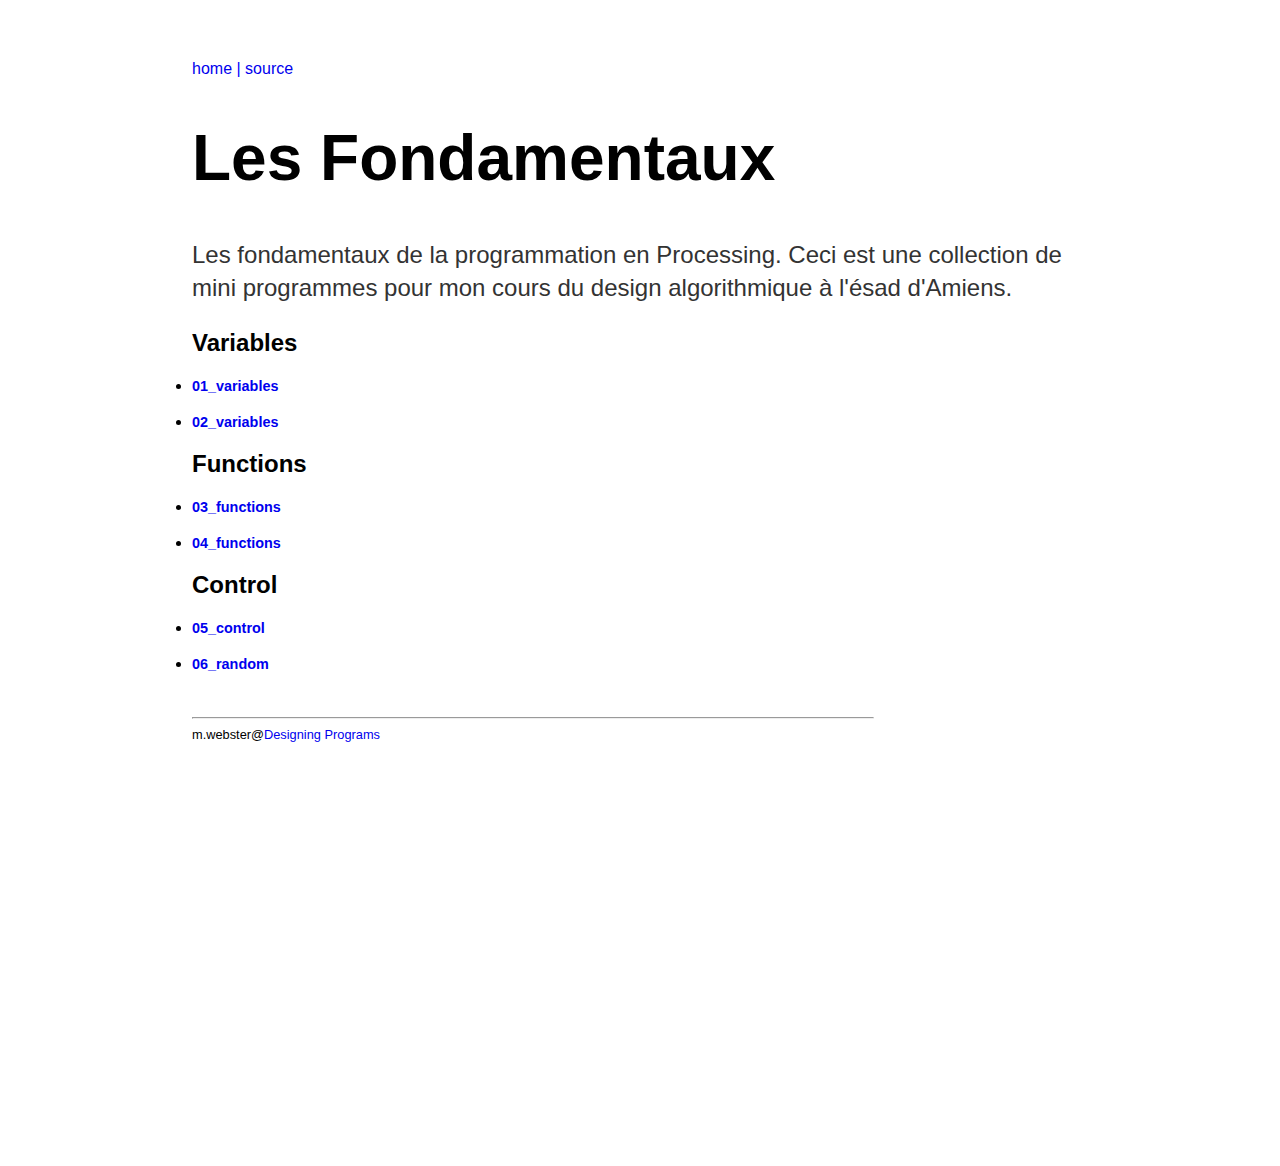
==== index.html @ 9b999587 "Slight modifs" ====
<!DOCTYPE html>
<html>
  <head>
    <meta charset="utf-8">
    <title>Fundamentals</title>
    <link type="text/css" rel="stylesheet" href="css/main.css" media="screen,projection" />

    <!-- Mobile Specific Metas
        –––––––––––––––––––––––––––––––––––––––––––––––––– -->
        <meta name="viewport" content="width=device-width, initial-scale=1.0" />

        <!-- External JS libs
        –––––––––––––––––––––––––––––––––––––––––––––––––– -->
        <script src="libraries/p5.js"></script>
        <script src="js/01_variables.js"></script>
  </head>
  <body>
    <nav><a href="https://freeartbureau.github.io/DP_000/">home</a><span> | </span><a href="https://github.com/FreeArtBureau/fundamentals">source</a></nav>

    <h1>Les Fondamentaux</h1>
    <p>
      Les fondamentaux de la programmation en Processing.
      Ceci est une collection de mini programmes pour mon cours du design algorithmique à l'ésad d'Amiens.
    </p>
    <h2>Variables</h2>
    <li><h4><a href="https://freeartbureau.github.io/DP_000/pages/sketch-000.html">01_variables</a></h4></li>
    <li><h4><a href="https://freeartbureau.github.io/DP_000/pages/sketch-002.html">02_variables</a></h4></li>

    <h2>Functions</h2>
    <li><h4><a href="https://freeartbureau.github.io/DP_000/pages/sketch-003.html">03_functions</a></h4></li>
    <li><h4><a href="https://freeartbureau.github.io/DP_000/pages/sketch-004.html">04_functions</a></h4></li>

    <h2>Control</h2>
    <li><h4><a href="https://freeartbureau.github.io/DP_000/pages/sketch-005.html">05_control</a></h4></li>
    <li><h4><a href="https://freeartbureau.github.io/DP_000/pages/sketch-006.html">06_random</a></h4></li>


    </br>
  <hr />

    <footer>
        m.webster@<a href="https://github.com/FreeArtBureau/fundamentals">Designing Programs</a>
    </footer>
  </body>
</html>
---- css/main.css ----
/**
 * CSS: fundamentals
 * https://freeartbureau.github.io/fundamentals/
 */

body {
    font-family:'Helvetica', 'Arial', 'Sans-Serif';
    margin: 60px auto;
    width: 70%;
}

a {
    text-decoration: none;
}

a:hover {
    color: red;
    text-decoration: underline;
}

h1 {
    font-size: 4em;
}

h4 {
    font-size: 0.9em;
}


p {
    font-size: 1.5em;
    line-height: 1.4em;
    color: #333;
}

footer {
    margin-top: 5px;
    font-size: .8em;
}


nav {
  font-size: 1.0em;
  color: blue;
}

hr {
  margin-left: 0;
  width: 680px;
}
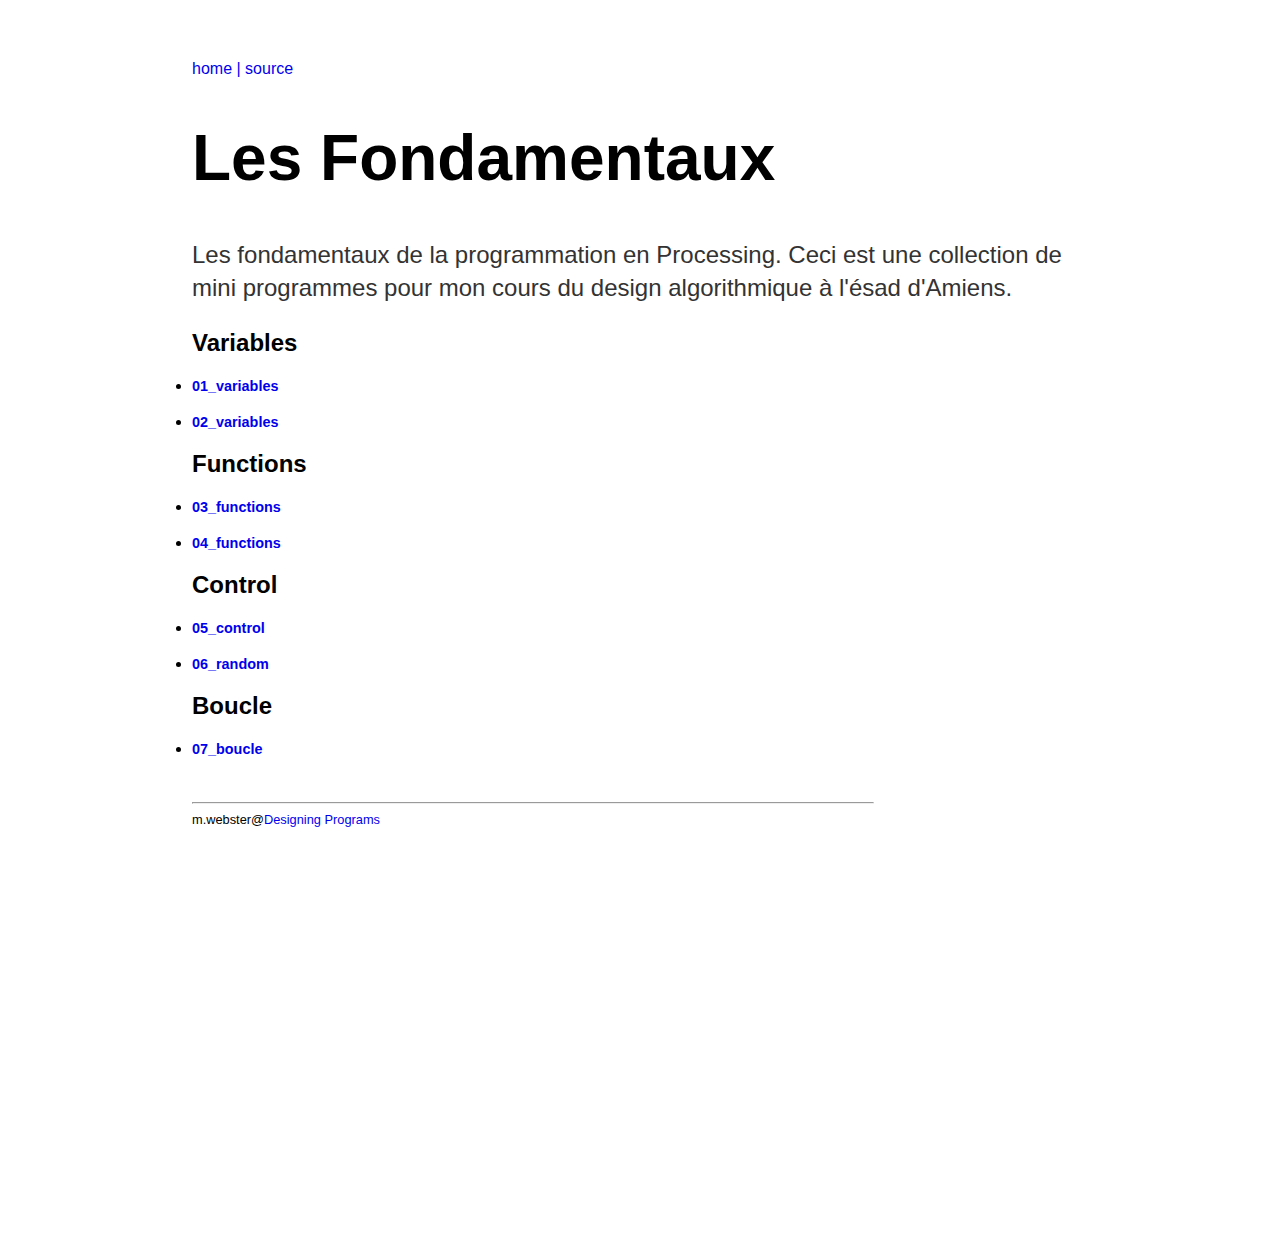
==== commit 1e7e393a: "Added boucle" ====
--- a/index.html
+++ b/index.html
@@ -34,6 +34,8 @@
     <li><h4><a href="https://freeartbureau.github.io/DP_000/pages/sketch-005.html">05_control</a></h4></li>
     <li><h4><a href="https://freeartbureau.github.io/DP_000/pages/sketch-006.html">06_random</a></h4></li>
 
+    <h2>Boucle</h2>
+    <li><h4><a href="https://freeartbureau.github.io/DP_000/pages/sketch-007.html">07_boucle</a></h4></li>
 
     </br>
   <hr />
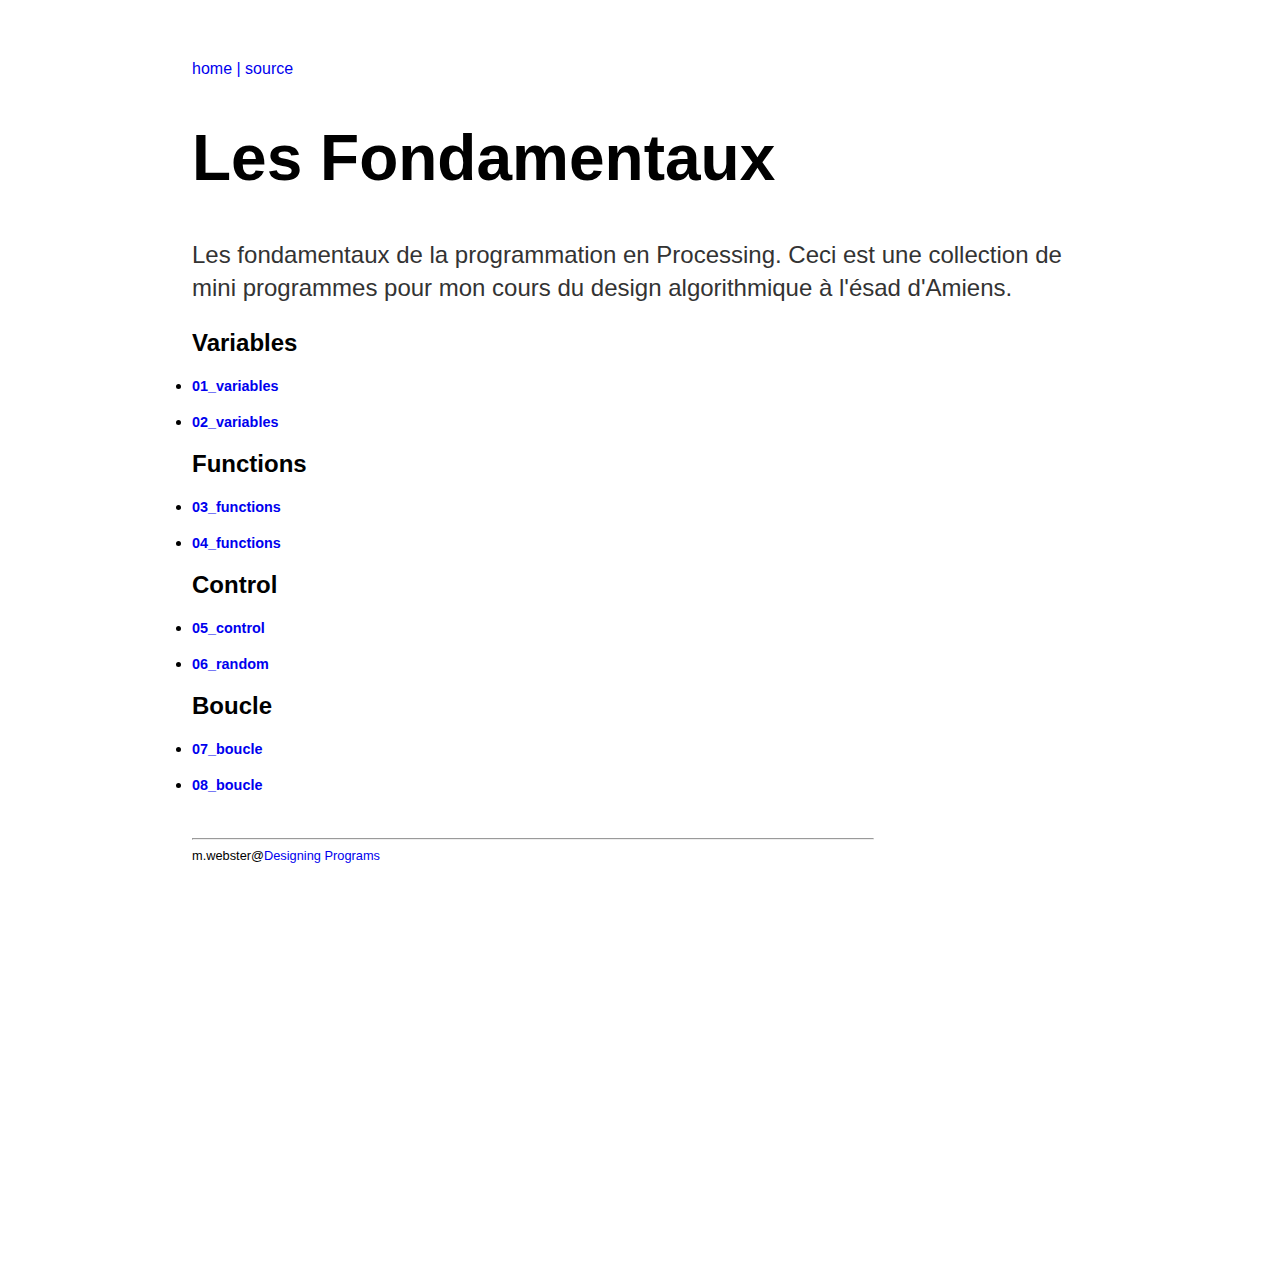
==== commit ca16187d: "index add" ====
--- a/index.html
+++ b/index.html
@@ -36,6 +36,7 @@
 
     <h2>Boucle</h2>
     <li><h4><a href="https://freeartbureau.github.io/DP_000/pages/sketch-007.html">07_boucle</a></h4></li>
+    <li><h4><a href="https://freeartbureau.github.io/DP_000/pages/sketch-008.html">08_boucle</a></h4></li>
 
     </br>
   <hr />
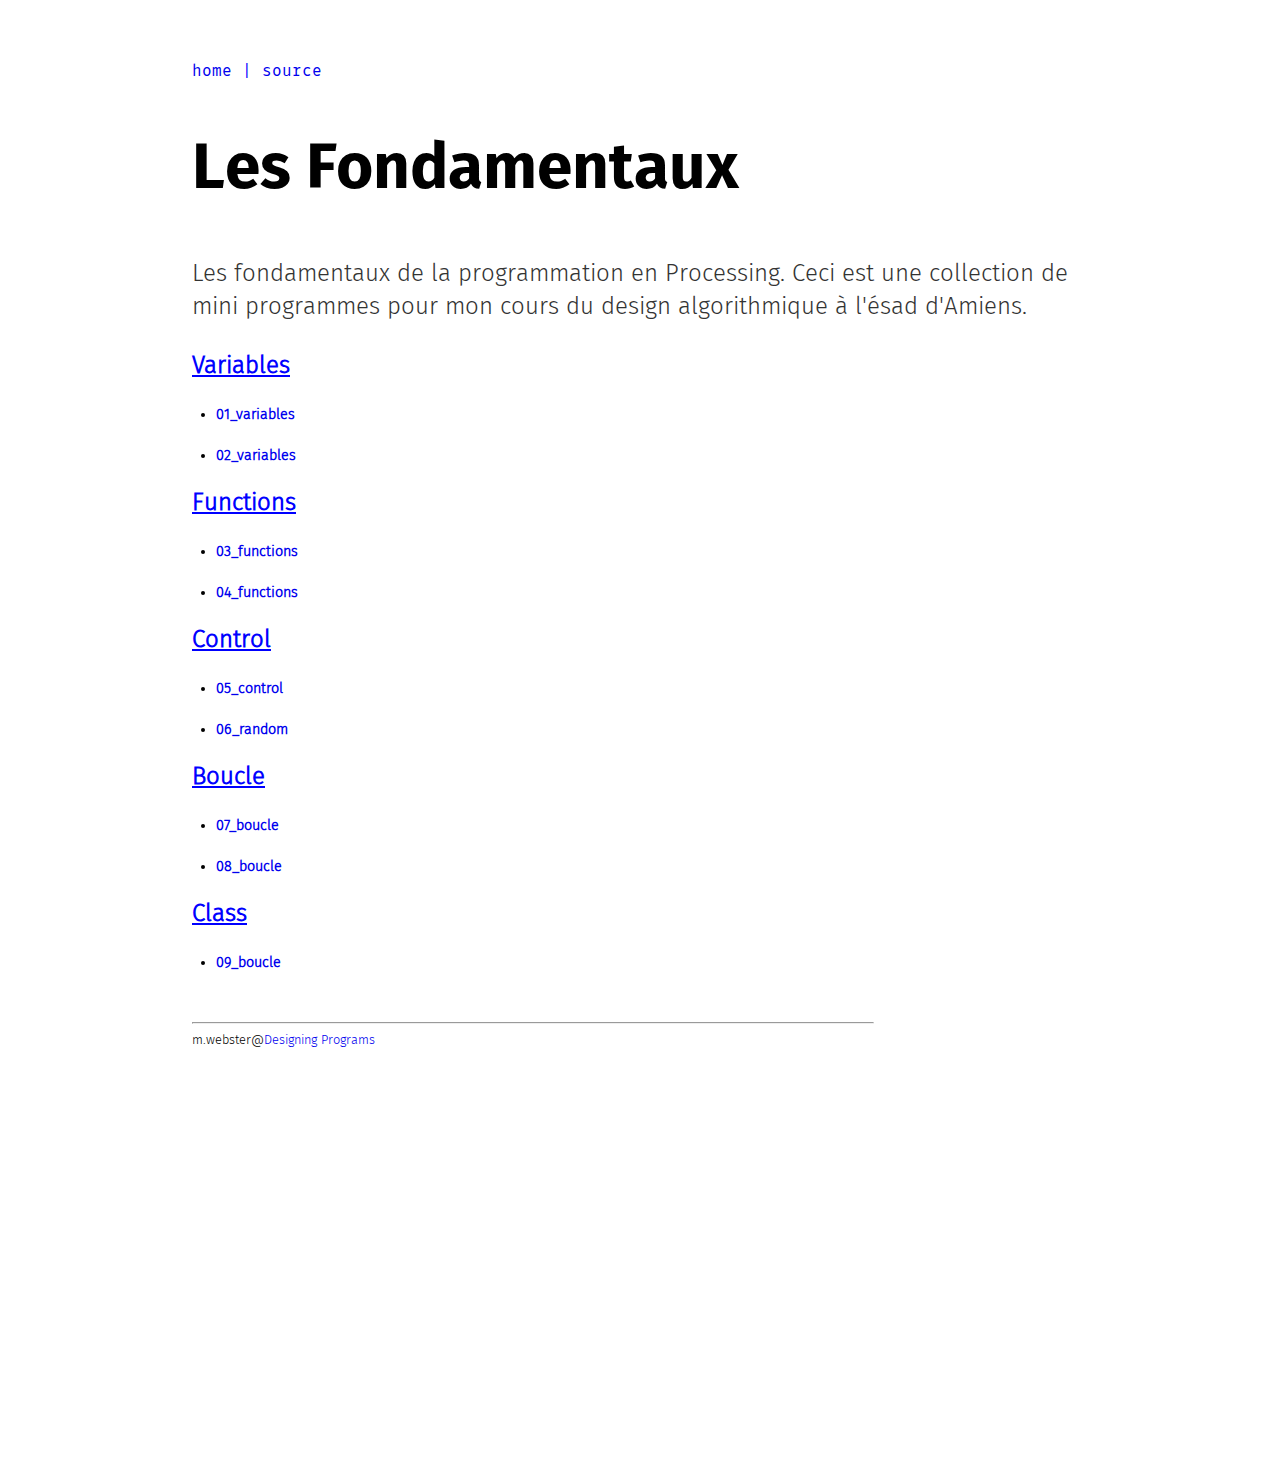
==== commit 87e2924b: "formatting" ====
--- a/index.html
+++ b/index.html
@@ -38,6 +38,9 @@
     <li><h4><a href="https://freeartbureau.github.io/DP_000/pages/sketch-007.html">07_boucle</a></h4></li>
     <li><h4><a href="https://freeartbureau.github.io/DP_000/pages/sketch-008.html">08_boucle</a></h4></li>
 
+    <h2>Class</h2>
+    <li><h4><a href="https://freeartbureau.github.io/DP_000/pages/sketch-009.html">09_boucle</a></h4></li>
+
     </br>
   <hr />
 
--- a/css/main.css
+++ b/css/main.css
@@ -3,8 +3,32 @@
  * https://freeartbureau.github.io/fundamentals/
  */
 
+ @font-face {
+    font-family: 'firaMono';
+    src:url('../fonts/fira/FiraMono-Regular.ttf') format('truetype');
+    text-rendering: optimizeLegibility;
+}
+
+@font-face {
+    font-family: 'firaLight';
+    src:url('../fonts/firaSans/FiraSans-Light.ttf') format('truetype');
+    text-rendering: optimizeLegibility;
+}
+
+@font-face {
+    font-family: 'firaBold';
+    src:url('../fonts/firaSans/FiraSans-Bold.ttf') format('truetype');
+    text-rendering: optimizeLegibility;
+}
+
+@font-face {
+    font-family: 'FiraLightItalic';
+    src:url('../fonts/firaSans/FiraSans-LightItalic.ttf') format('truetype');
+    text-rendering: optimizeLegibility;
+}
+
 body {
-    font-family:'Helvetica', 'Arial', 'Sans-Serif';
+    font-family:'firaLight';
     margin: 60px auto;
     width: 70%;
 }
@@ -19,7 +43,13 @@
 }
 
 h1 {
+    font-family: "firaBold";
     font-size: 4em;
+}
+
+h2 {
+  color: blue;
+  text-decoration: underline;
 }
 
 h4 {
@@ -40,6 +70,7 @@
 
 
 nav {
+  font-family: "firaMono";
   font-size: 1.0em;
   color: blue;
 }
@@ -48,3 +79,7 @@
   margin-left: 0;
   width: 680px;
 }
+
+li {
+  margin-left: 1.5em;
+}
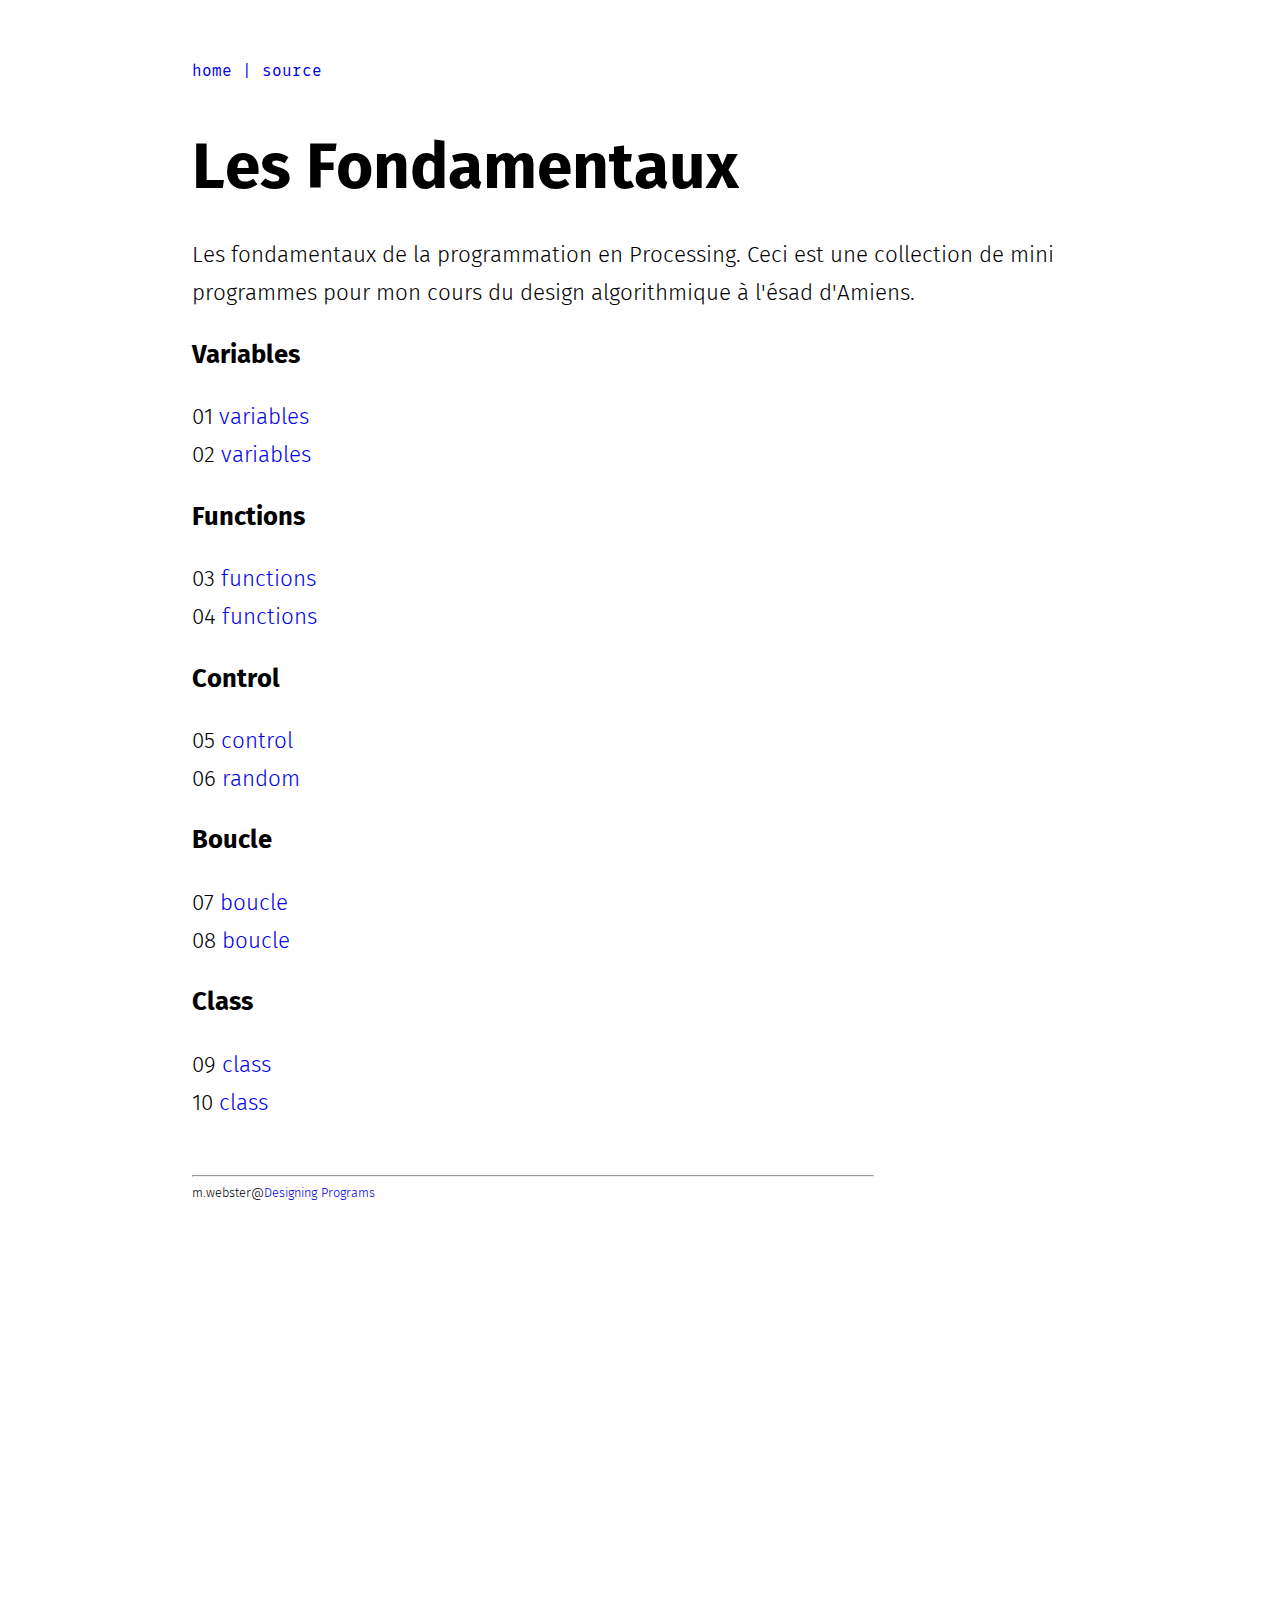
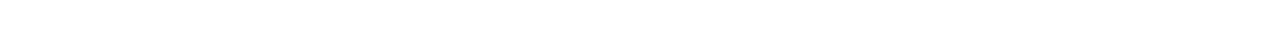
==== commit c6a619c8: "Added Class" ====
--- a/index.html
+++ b/index.html
@@ -15,32 +15,34 @@
         <script src="js/01_variables.js"></script>
   </head>
   <body>
-    <nav><a href="https://freeartbureau.github.io/DP_000/">home</a><span> | </span><a href="https://github.com/FreeArtBureau/fundamentals">source</a></nav>
+    <nav><a href="#">home</a><span> | </span><a href="https://github.com/FreeArtBureau/fundamentals">source</a></nav>
 
     <h1>Les Fondamentaux</h1>
-    <p>
-      Les fondamentaux de la programmation en Processing.
-      Ceci est une collection de mini programmes pour mon cours du design algorithmique à l'ésad d'Amiens.
-    </p>
+        <p>
+        Les fondamentaux de la programmation en Processing.
+        Ceci est une collection de mini programmes pour mon cours du design algorithmique à l'ésad d'Amiens.
+        </p>
+
     <h2>Variables</h2>
-    <li><h4><a href="https://freeartbureau.github.io/DP_000/pages/sketch-000.html">01_variables</a></h4></li>
-    <li><h4><a href="https://freeartbureau.github.io/DP_000/pages/sketch-002.html">02_variables</a></h4></li>
+    <p>01 <a href="pages/sketch-000.html">variables</a></br>
+       02 <a href="pages/sketch-002.html">variables</a></p>
 
     <h2>Functions</h2>
-    <li><h4><a href="https://freeartbureau.github.io/DP_000/pages/sketch-003.html">03_functions</a></h4></li>
-    <li><h4><a href="https://freeartbureau.github.io/DP_000/pages/sketch-004.html">04_functions</a></h4></li>
+    <p>03 <a href="pages/sketch-003.html">functions</a></br>
+       04 <a href="pages/sketch-004.html">functions</a><p>
 
     <h2>Control</h2>
-    <li><h4><a href="https://freeartbureau.github.io/DP_000/pages/sketch-005.html">05_control</a></h4></li>
-    <li><h4><a href="https://freeartbureau.github.io/DP_000/pages/sketch-006.html">06_random</a></h4></li>
+    <p>05 <a href="pages/sketch-005.html">control</a></br>
+       06 <a href="pages/sketch-006.html">random</a><p>
+
 
     <h2>Boucle</h2>
-    <li><h4><a href="https://freeartbureau.github.io/DP_000/pages/sketch-007.html">07_boucle</a></h4></li>
-    <li><h4><a href="https://freeartbureau.github.io/DP_000/pages/sketch-008.html">08_boucle</a></h4></li>
+    <p>07 <a href="pages/sketch-007.html">boucle</a></br>
+       08 <a href="pages/sketch-008.html">boucle</a></p>
 
     <h2>Class</h2>
-    <li><h4><a href="https://freeartbureau.github.io/DP_000/pages/sketch-009.html">09_boucle</a></h4></li>
-
+      <p>09 <a href="pages/sketch-009.html">class</a></br>
+         10 <a href="pages/sketch-008.html">class</a></p>
     </br>
   <hr />
 
--- a/css/main.css
+++ b/css/main.css
@@ -38,29 +38,41 @@
 }
 
 a:hover {
-    color: red;
+    color: green;
     text-decoration: underline;
 }
 
 h1 {
     font-family: "firaBold";
     font-size: 4em;
+    margin-bottom: 0.1em;
 }
 
 h2 {
-  color: blue;
-  text-decoration: underline;
+  font-family: "firaBold";
+  font-size: 1.6em;
+  line-height: 1.6em;
+  margin-top: 0.1em;
+  margin-bottom: 0.1em;
 }
 
 h4 {
-    font-size: 0.9em;
+  font-family: "FiraLightItalic";
+  font-size: 0.9em;
+  line-height: 0.3em;
+  margin-bottom: 2%;
 }
 
+.info{
+    font-family: "firaBold";
+    font-size: 0.9em;
+    line-height: 0.6em;
+}
 
 p {
-    font-size: 1.5em;
-    line-height: 1.4em;
-    color: #333;
+  font-family:'firaLight';
+  font-size: 1.4em;
+  line-height: 1.7em;
 }
 
 footer {
@@ -79,7 +91,3 @@
   margin-left: 0;
   width: 680px;
 }
-
-li {
-  margin-left: 1.5em;
-}
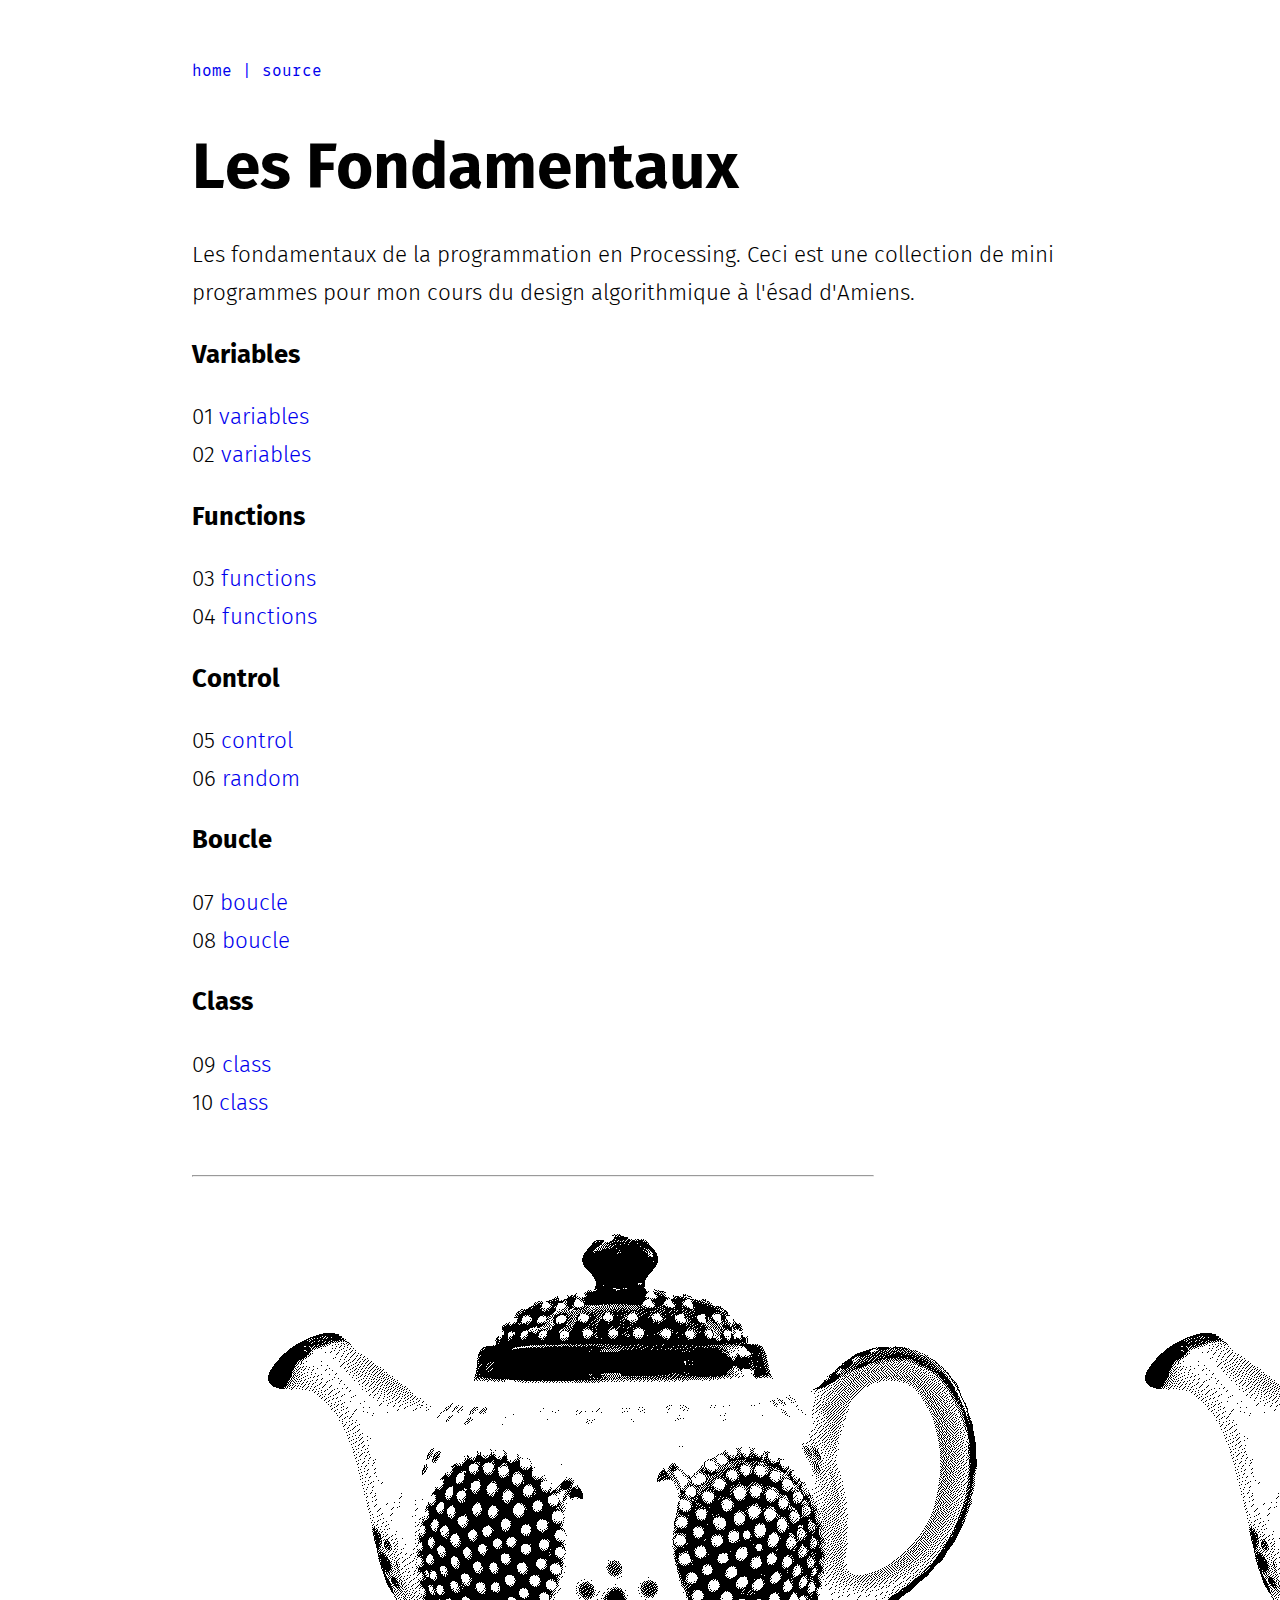
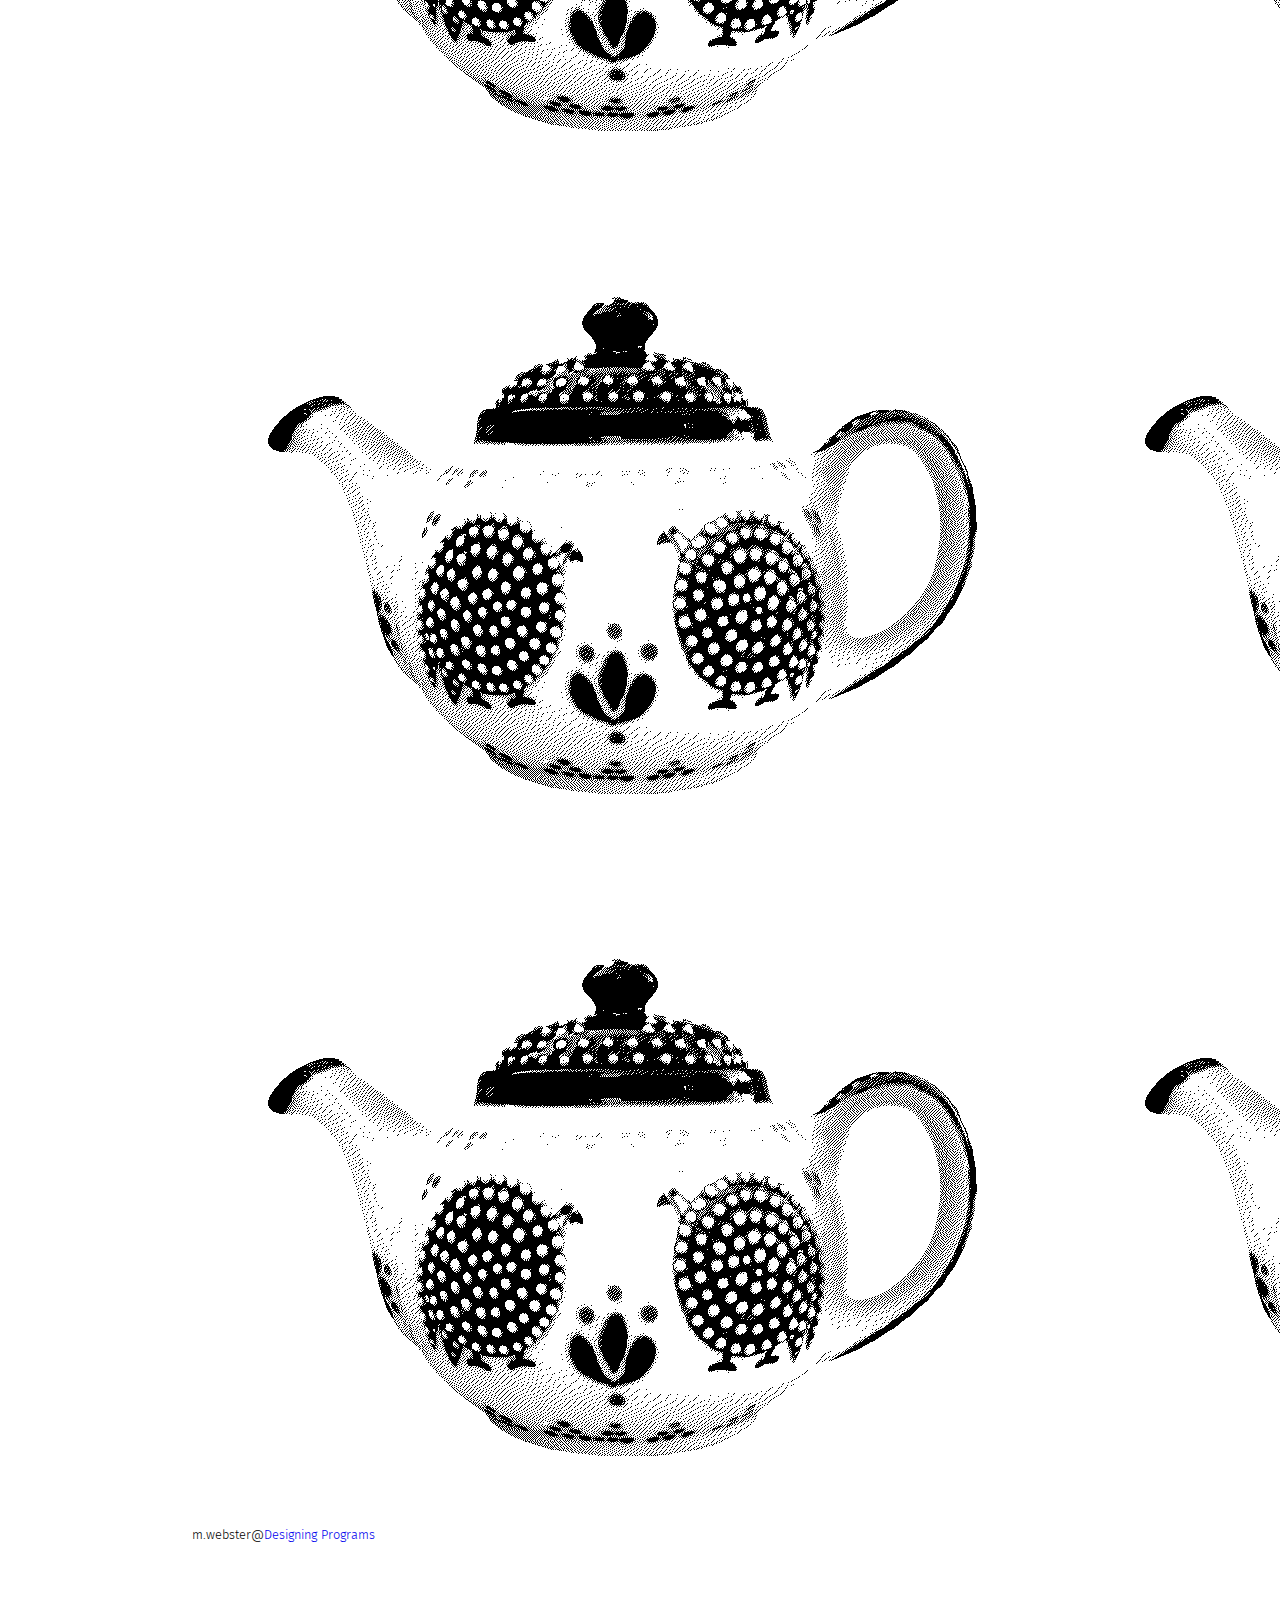
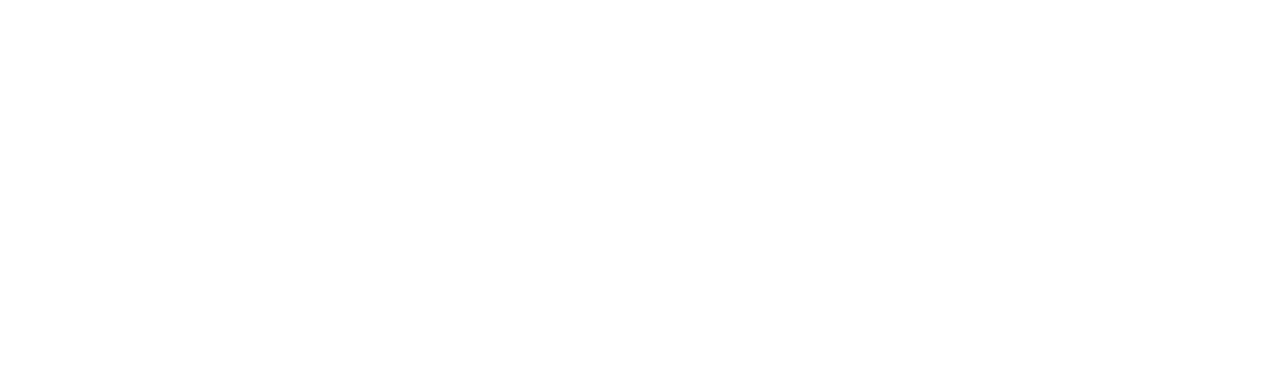
==== commit c09dde02: "Changed main menu layout" ====
--- a/index.html
+++ b/index.html
@@ -46,6 +46,20 @@
     </br>
   <hr />
 
+  <section class="body_text">
+      <div class="cards">
+          <div><img class="grow" src="media/ditherT.png" alt=""></img></div>
+          <div><img class="grow" src="media/ditherT.png" alt=""></img></div>
+          <div><img class="grow" src="media/ditherT.png" alt=""></img></div>
+          <div><img class="grow" src="media/ditherT.png" alt=""></img></div>
+          <div><img class="grow" src="media/ditherT.png" alt=""></img></div>
+          <div><img class="grow" src="media/ditherT.png" alt=""></img></div>
+          <div><img class="grow" src="media/ditherT.png" alt=""></img></div>
+          <div><img class="grow" src="media/ditherT.png" alt=""></img></div>
+          <div><img class="grow" src="media/ditherT.png" alt=""></img></div>
+      </div>
+      </section>
+
     <footer>
         m.webster@<a href="https://github.com/FreeArtBureau/fundamentals">Designing Programs</a>
     </footer>
--- a/css/main.css
+++ b/css/main.css
@@ -58,15 +58,16 @@
 
 h4 {
   font-family: "FiraLightItalic";
-  font-size: 0.9em;
+  font-size: 1.0em;
   line-height: 0.3em;
   margin-bottom: 2%;
 }
 
 .info{
-    font-family: "firaBold";
+    font-family: "firaMono";
     font-size: 0.9em;
-    line-height: 0.6em;
+    line-height: 0.8em;
+    color: red;
 }
 
 p {
@@ -91,3 +92,16 @@
   margin-left: 0;
   width: 680px;
 }
+
+.cards{
+  display: grid;
+  grid-template-columns: repeat(3, 1fr);
+  grid-template-rows: 2fr;
+  grid-gap: 50px;
+}
+
+.cards div{
+  margin-left: 20px;
+  padding: 0.2em;
+
+}
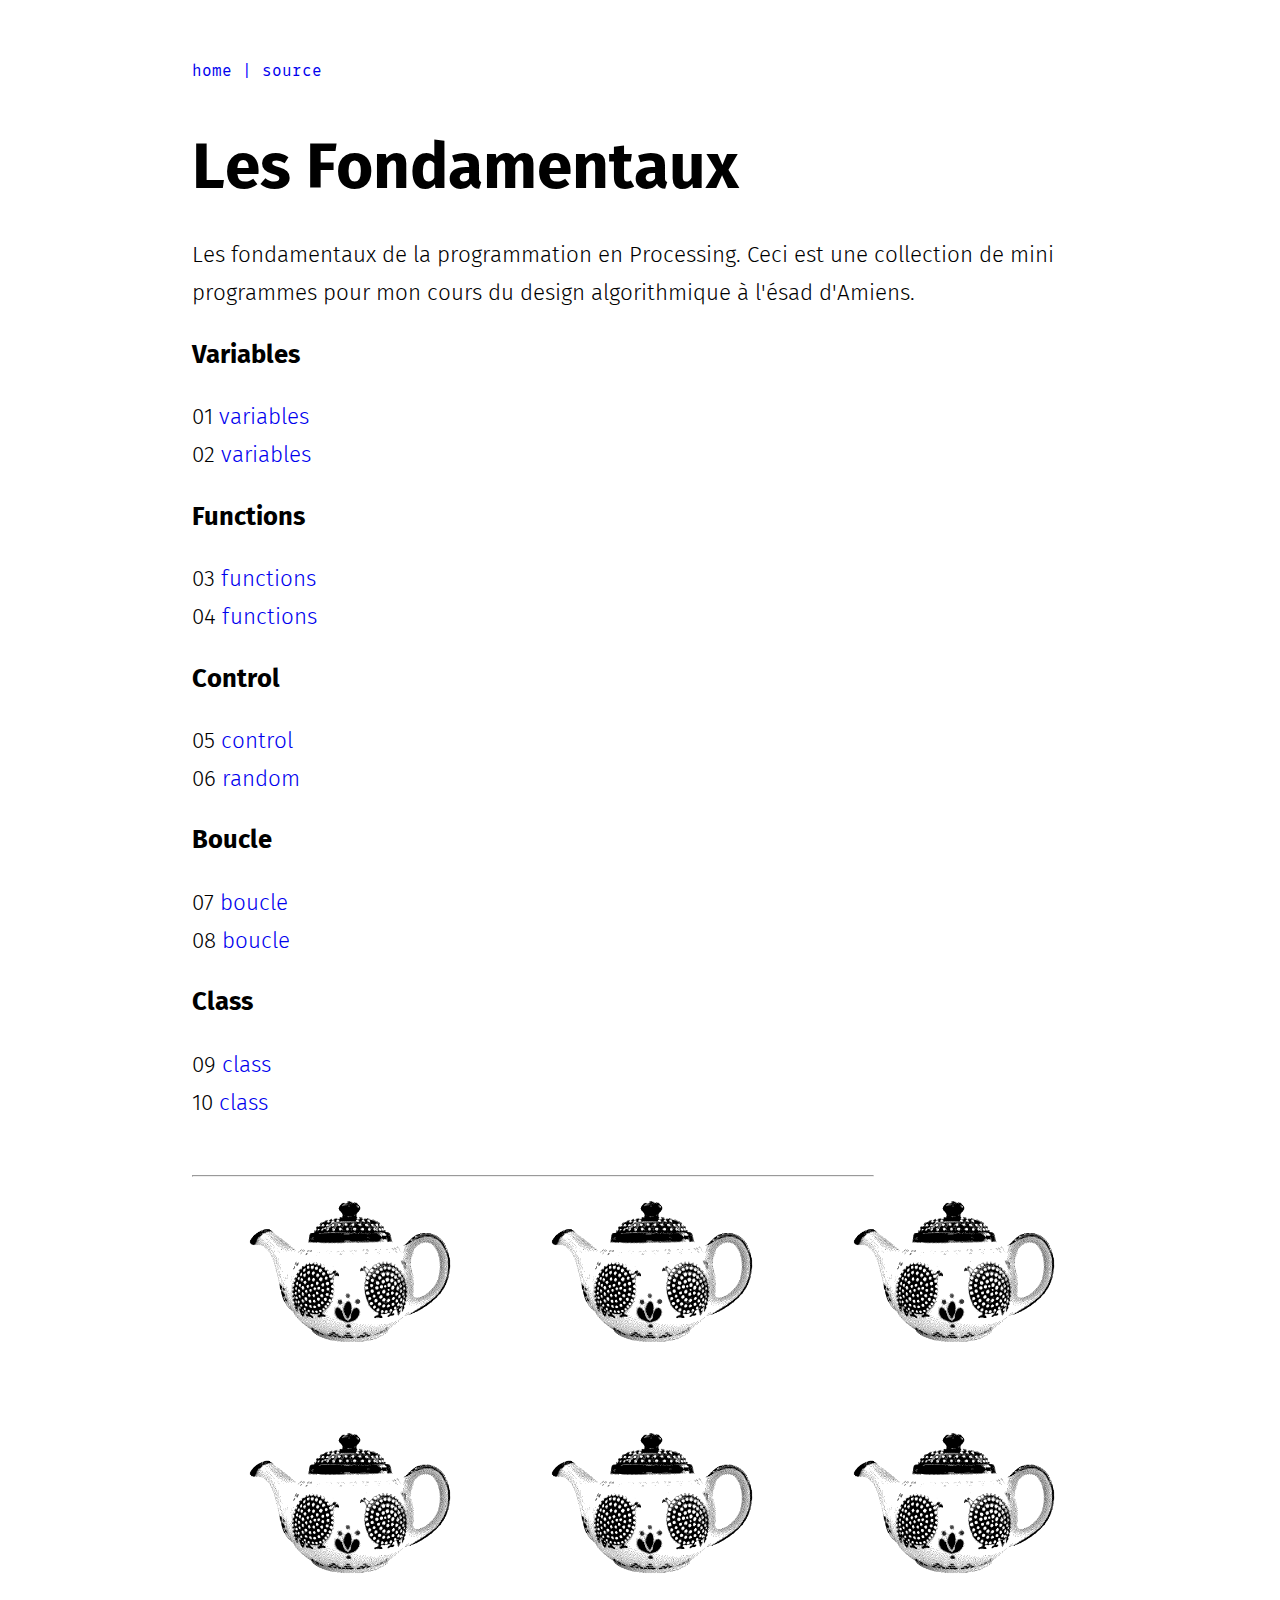
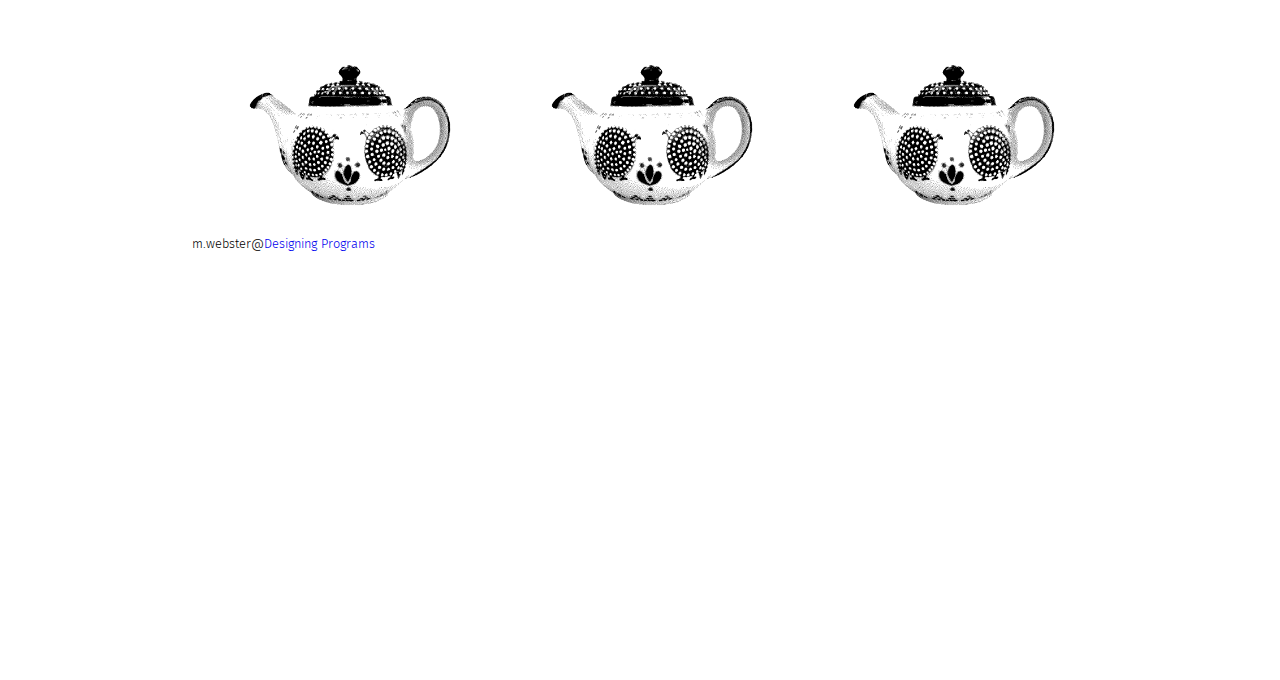
==== commit 9dabfbf8: "mod" ====
--- a/index.html
+++ b/index.html
@@ -58,7 +58,7 @@
           <div><img class="grow" src="media/ditherT.png" alt=""></img></div>
           <div><img class="grow" src="media/ditherT.png" alt=""></img></div>
       </div>
-      </section>
+  </section>
 
     <footer>
         m.webster@<a href="https://github.com/FreeArtBureau/fundamentals">Designing Programs</a>
--- a/css/main.css
+++ b/css/main.css
@@ -93,6 +93,16 @@
   width: 680px;
 }
 
+.body_text {
+  position: relative;
+  width: 100%;
+  max-width: 960px;
+  /*margin: 0 auto;*/
+  margin: 5px auto 6px auto;
+  padding: 0 20px;
+  box-sizing: border-box;
+}
+
 .cards{
   display: grid;
   grid-template-columns: repeat(3, 1fr);
@@ -105,3 +115,41 @@
   padding: 0.2em;
 
 }
+
+
+@media (min-width: 901px) {
+  .container {
+    /*display:grid;*/
+    /*margin: 5% 5%;*/
+
+    /* top | horizontal | bottom */
+    /* margin: 1em auto 2em; */
+
+    /* top | right | bottom | left */
+    /* margin: 2px 1em 0 auto; */
+
+  }
+}
+
+/**
+ * Transitions
+ */
+
+ img {
+   max-width: 100%;
+ 	 height: auto;
+ }
+
+
+ img.grow {
+     -webkit-transition: -webkit-transform 0.3s; /* Safari */
+      transition: transform 0.3s;
+ }
+
+ img.grow:hover {
+       -webkit-transition-timing-function: ease-out; /* Safari and Chrome */
+        transition-timing-function: ease-out;
+       -webkit-transform: scale(1.1);
+       -ms-transform: scale(1.1);
+       transform: scale(1.1);
+ }
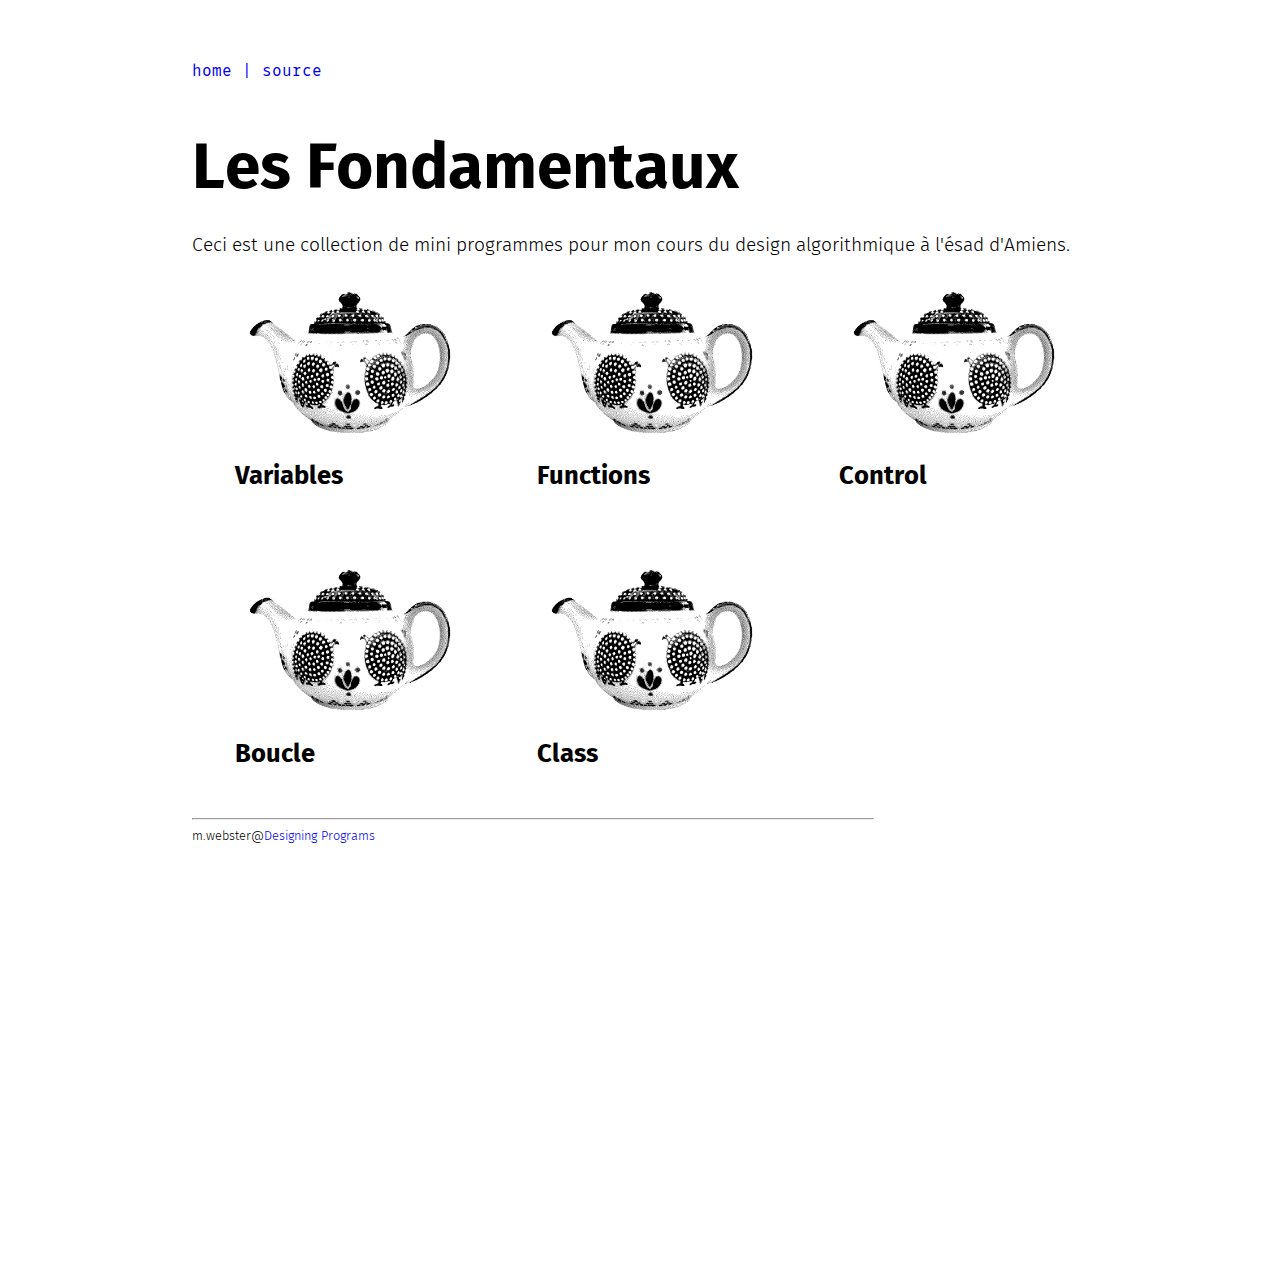
==== commit 82ba3dc7: "Grid layout fixed" ====
--- a/index.html
+++ b/index.html
@@ -19,46 +19,27 @@
 
     <h1>Les Fondamentaux</h1>
         <p>
-        Les fondamentaux de la programmation en Processing.
         Ceci est une collection de mini programmes pour mon cours du design algorithmique à l'ésad d'Amiens.
         </p>
 
-    <h2>Variables</h2>
-    <p>01 <a href="pages/sketch-000.html">variables</a></br>
-       02 <a href="pages/sketch-002.html">variables</a></p>
-
-    <h2>Functions</h2>
-    <p>03 <a href="pages/sketch-003.html">functions</a></br>
-       04 <a href="pages/sketch-004.html">functions</a><p>
-
-    <h2>Control</h2>
-    <p>05 <a href="pages/sketch-005.html">control</a></br>
-       06 <a href="pages/sketch-006.html">random</a><p>
-
-
-    <h2>Boucle</h2>
-    <p>07 <a href="pages/sketch-007.html">boucle</a></br>
-       08 <a href="pages/sketch-008.html">boucle</a></p>
-
-    <h2>Class</h2>
-      <p>09 <a href="pages/sketch-009.html">class</a></br>
-         10 <a href="pages/sketch-008.html">class</a></p>
-    </br>
-  <hr />
-
   <section class="body_text">
       <div class="cards">
-          <div><img class="grow" src="media/ditherT.png" alt=""></img></div>
-          <div><img class="grow" src="media/ditherT.png" alt=""></img></div>
-          <div><img class="grow" src="media/ditherT.png" alt=""></img></div>
-          <div><img class="grow" src="media/ditherT.png" alt=""></img></div>
-          <div><img class="grow" src="media/ditherT.png" alt=""></img></div>
-          <div><img class="grow" src="media/ditherT.png" alt=""></img></div>
-          <div><img class="grow" src="media/ditherT.png" alt=""></img></div>
-          <div><img class="grow" src="media/ditherT.png" alt=""></img></div>
-          <div><img class="grow" src="media/ditherT.png" alt=""></img></div>
+          <div><a href="pages/sketch-000.html"><img class="grow" src="media/ditherT.png" alt=""></img></a>
+          <h2>Variables</h2></div>
+          <div><a href="pages/sketch-003.html"><img class="grow" src="media/ditherT.png" alt=""></img></a>
+          <h2>Functions</h2></div>
+          <div><a href="pages/sketch-005.html"><img class="grow" src="media/ditherT.png" alt=""></img></a>
+          <h2>Control</h2></div>
+          <div><a href="pages/sketch-007.html"><img class="grow" src="media/ditherT.png" alt=""></img></a>
+            <h2>Boucle</h2></div>
+          <div><a href="pages/sketch-009.html"><img class="grow" src="media/ditherT.png" alt=""></img></a>
+            <h2>Class</h2></div>
+
       </div>
   </section>
+
+</br>
+<hr />
 
     <footer>
         m.webster@<a href="https://github.com/FreeArtBureau/fundamentals">Designing Programs</a>
--- a/css/main.css
+++ b/css/main.css
@@ -72,8 +72,8 @@
 
 p {
   font-family:'firaLight';
-  font-size: 1.4em;
-  line-height: 1.7em;
+  font-size: 1.2em;
+  line-height: 1.2em;
 }
 
 footer {
